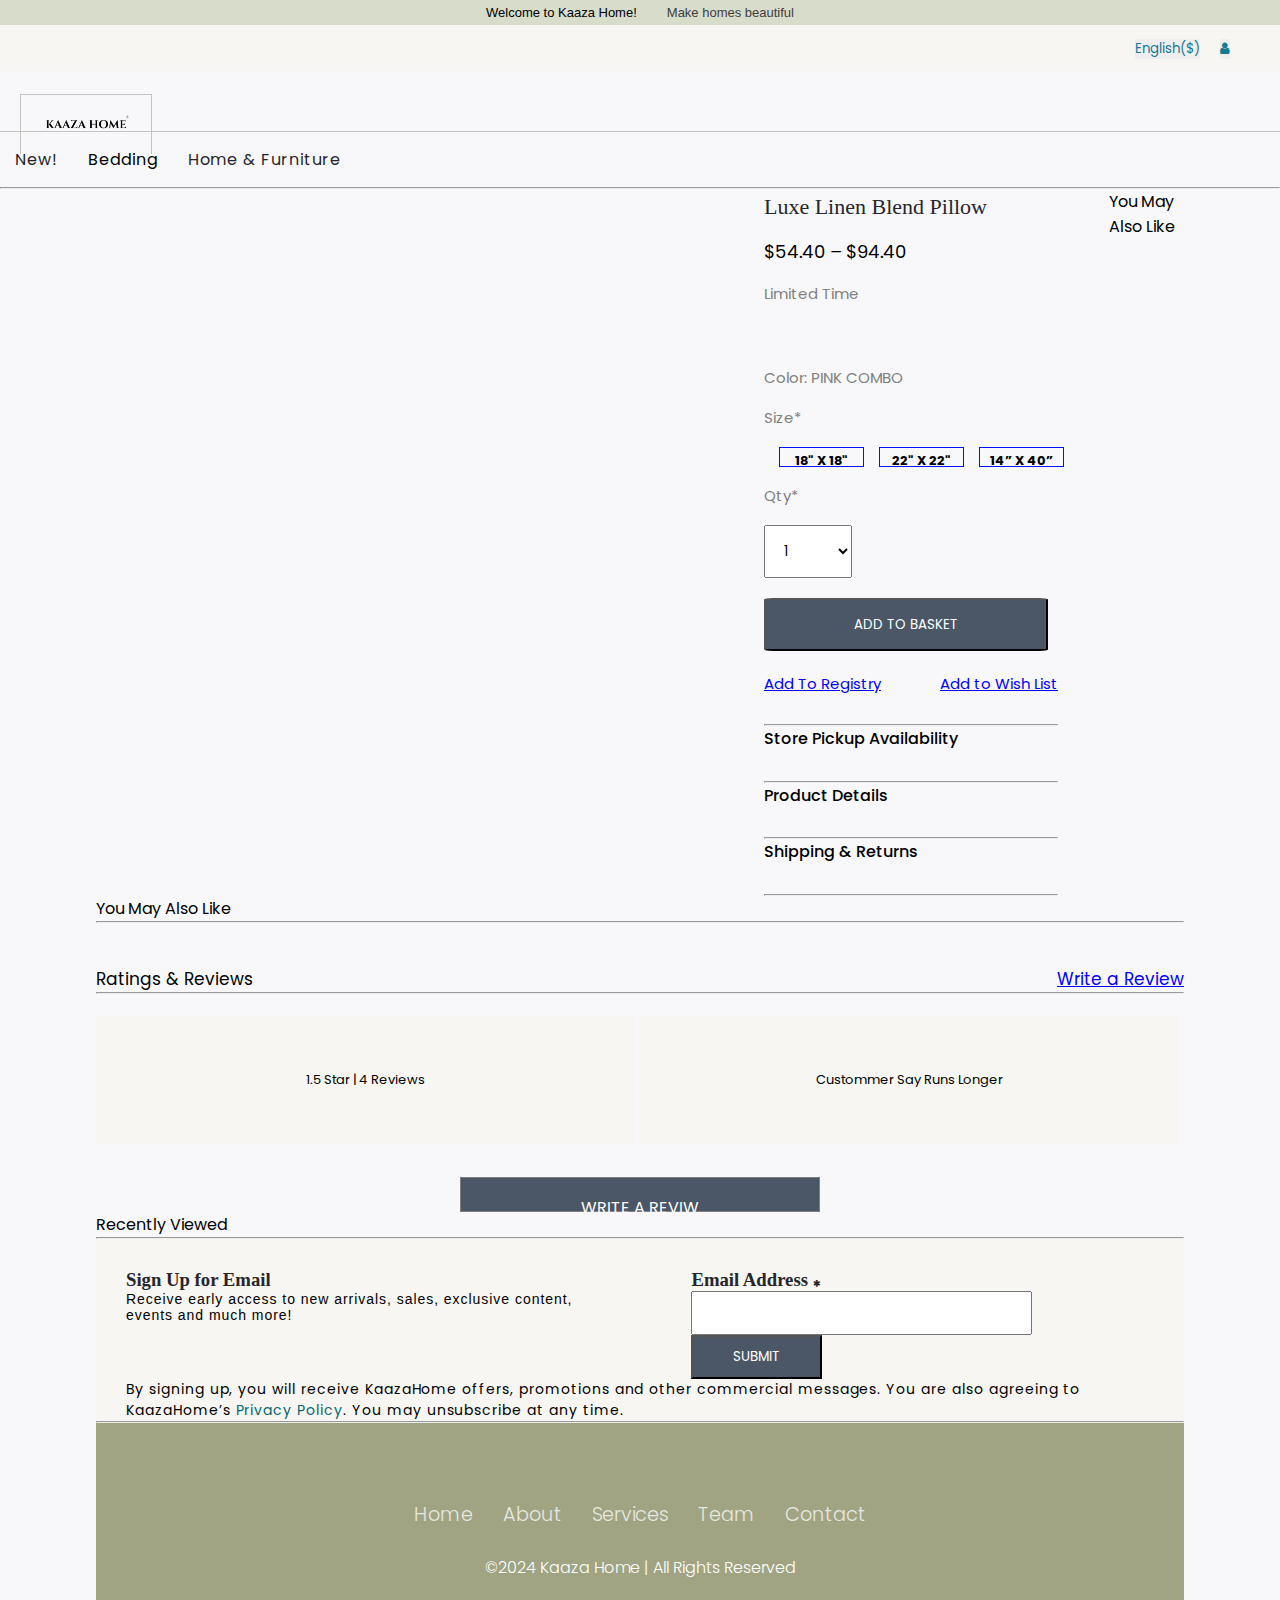
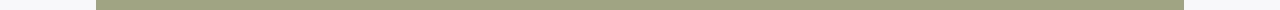
==== bed-product-detail.html @ cbc957a8 "alignment need to be fixed" ====
<!DOCTYPE html>
<html lang="en">

<head>
    <meta charset="UTF-8">
    <meta http-equiv="X-UA-Compatible" content="IE=edge">
    <meta name="viewport" content="width=device-width, initial-scale=1.0">

    <link rel="stylesheet" href="./styles/bed-product-detail.css">
    <link href="https://fonts.googleapis.com/icon?family=Material+Icons" rel="stylesheet">
    <link rel="stylesheet" href="https://cdnjs.cloudflare.com/ajax/libs/font-awesome/4.7.0/css/font-awesome.min.css">
    <script src="https://kit.fontawesome.com/yourcode.js" crossorigin="anonymous"></script>
    <link href="https://fonts.googleapis.com/icon?family=Material+Icons" rel="stylesheet">
    <title>Anthropologie Women's CLothing, Accesories & Home</title>
    <link rel="icon"
    href="https://encrypted-tbn0.gstatic.com/images?q=tbn:ANd9GcQ1QFXizHW4skIPtOpI9nmjdLZercU-9osBNoOgIk0&usqp=CAU"
    type="image/x-icon">
    <link rel="stylesheet" href="./styles/rishabh.css">
    <link rel="stylesheet" href="https://cdnjs.cloudflare.com/ajax/libs/font-awesome/4.7.0/css/font-awesome.min.css">
    
    <script
      src="https://kit.fontawesome.com/24c494a6b6.js"
      crossorigin="anonymous"
    ></script>
</head>

<body>
        <div id="navbar_main"></div>
    <div class="mini-container">
        <!-- mini-left start -->

        <div class="mini-left">
            <div class="mini-left-of-left">
                <div><img src="https://images.urbndata.com/is/image/Anthropologie/45457426AA_035_b15?$a15-pdp-detail-shot$&fit=constrain&qlt=80&wid=100" alt="" onclick="clickme(this)"></div>

                <div><img src="https://images.urbndata.com/is/image/Anthropologie/45457426AA_035_b10?$a15-pdp-detail-shot$&fit=constrain&qlt=80&wid=100" alt="" onclick="clickme(this)"></div>

                <div><img src="https://images.urbndata.com/is/image/Anthropologie/45457426AA_035_b?$a15-pdp-detail-shot$&fit=constrain&qlt=80&wid=100" alt="" onclick="clickme(this)"></div>

                <div><img src="https://images.urbndata.com/is/image/Anthropologie/45457426AA_035_b12?$a15-pdp-detail-shot$&fit=constrain&qlt=80&wid=100" alt="" onclick="clickme(this)"></div>

                <div><img src="https://images.urbndata.com/is/image/Anthropologie/45457426AA_035_b2?$a15-pdp-detail-shot$&fit=constrain&qlt=80&wid=100" alt="" onclick="clickme(this)"></div>
            </div>
            <div class="mini-left-of-right">
                <img id="imagebox" src="https://images.urbndata.com/is/image/Anthropologie/45457426AA_035_b15?$a15-pdp-detail-shot$&fit=constrain&fmt=webp&qlt=80&wid=720" alt="" href="bed-product-detail.html">
            </div>
        </div>
        <!-- mini-left end -->


        <!-- mini-right start -->

        <div class="mini-right">

            <!-- mini-right-of-left start -->
            <div class="mini-right-of-left">
                <h3>Luxe Linen Blend Pillow</h3>
                <p id="price">$54.40 – $94.40</p>
                <p>Limited Time</p>
                <img src="https://www.anthropologie.com/static/v3/images/afterpay-logo-231001209727d00dfee0998388656f3f.svg" alt="" id="afterpay"><br>
                <p>Color: PINK COMBO</p>
                <p>Size*</p>
                <div class="sixe-boses">
                    <div>18" X 18"</div>
                    <div>22" X 22"</div>
                    <div>14” X 40”</div>

                </div>
                <p>Qty*</p>
                <select id="sort">
                    <option value="">1</option>
                    <option value="">2</option>
                    <option value="">3</option>
                    <option value="">4</option>
                    <option value="">5</option>
                </select><br>
                <button id="add-to-cart">ADD TO BASKET</button>
                <div class="add-to-links">
                    <a href="">Add To Registry</a>
                    <a href="">Add to Wish List</a>
                </div>
                <hr id="right-of-left-hr">
                <h4 id="more-about-product">Store Pickup Availability</h4>
                <hr id="right-of-left-hr">
                <h4 id="more-about-product">Product Details</h4>
                <hr id="right-of-left-hr">
                <h4 id="more-about-product">Shipping & Returns</h4>
                <hr id="right-of-left-hr">
            </div>
            <!-- mini-right-of-right start -->

            <div class="mini-right-of-right">
                <p>You May Also Like</p>
                <img src="https://images.urbndata.com/is/image/Anthropologie/45467439AA_034_b?$an-category$&qlt=80&fit=constrain" alt="" >

                <img src="https://images.urbndata.com/is/image/Anthropologie/45407416AC_066_b?$an-category$&qlt=80&fit=constrain" alt="">

                <img src="https://images.urbndata.com/is/image/Anthropologie/A40632341_067_b?$an-category$&qlt=80&fit=constrain" alt="">

                <img src="https://images.urbndata.com/is/image/Anthropologie/65432916_012_b?$an-category$&qlt=80&fit=constrain" alt="">

                <img src="https://images.urbndata.com/is/image/Anthropologie/40632341_091_b?$an-category$&qlt=80&fit=constrain" alt="">

            </div>
        </div>
        <!-- mini-right end -->

    </div>
    <div class="mini-middle-part">
        <div>
            <p class="Also-Like-head">You May Also Like</p>
            <hr>
        </div>
        

        <div class="reviewsBox">
            <div id="rating-review">
                <p>Ratings & Reviews</p>
                <a href="">Write a Review</a>
            </div>
            <hr>
            <div class="rating-graphic">
                <div>1.5 Star | 4 Reviews</div>
                <div>Custommer Say Runs Longer</div>
            </div>
        </div>
        <div class="review-button">WRITE A REVIW</div>
        <div>
            <div>
                <p class="Also-Like-head">Recently Viewed</p>
                <hr>
            </div>



    </div>

    <div id="footer_main"></div>
</body>

</html>

<script type="module" src="./scripts/bed-detail.js">
    
</script>
---- styles/bed-product-detail.css ----
body {
    background-color: #f8f8fa;
    font-family: -apple-system, BlinkMacSystemFont, 'Segoe UI', Roboto, Oxygen, Ubuntu, Cantarell, 'Open Sans', 'Helvetica Neue', sans-serif;
}

a {
    text-decoration: none;
    color: inherit;
}

.mini-container {
    margin: auto;
    /* border: 1px solid red; */
    display: flex;
    gap: 2%;
    width: 85%;
}

.mini-left {
    /* border: 1px solid red; */
    display: flex;
    gap: 3%;
    width: 60%;
}

.mini-left-of-left {
    /* border: 1px solid red; */
    width: 15%;
}

.mini-left-of-left>div>img {
    /* border: 1px solid red; */
    width: 100%;
    margin-bottom: 4%;
    cursor: pointer;
}

.mini-left-of-right {
    /* border: 1px solid red; */
    width: 85%;
    cursor: pointer;
}

.mini-left-of-right>img {
    width: 100%;
    cursor: pointer;
}
/* mini-left end */
/* mini-right start */

.mini-right {
    /* border: 1px solid red; */
    display: flex;
    gap: 10%;
    width: 39%;
}

.mini-right-of-left {
    /* border: 1px solid rgb(47, 0, 255); */
    width: 70%;
}

.mini-right-of-left>h3 {
    font-size: 22px;
    margin-top: 5px;
    margin-bottom: 0px;
    font-weight: 400;
}

.mini-right-of-left>p {
    color: gray;
    font-size: 15px;
    margin: 6% 0%;
}

#price {
    color: black;
    font-size: 18px;
}

#afterpay {
    width: 40%;
    margin: 2% 0%;
    cursor: pointer;
}

.sixe-boses {
    /* border: 1px solid red; */
    width: 300px;
    display: flex;
    margin-bottom: 6%;
    cursor: pointer;
}

.sixe-boses>div {
    border: 1px solid rgb(0, 17, 255);
    height: 20px;
    width: 30%;
    font-size: 13px;
    text-align: center;
    vertical-align: center;
    margin-left: 5%;
    font-weight: bold;
    padding-top: 1%;
    cursor: pointer;
}

.sixe-boses>div:hover {
    border: 1px solid rgb(255, 0, 0);
}

#sort {
    padding: 5%;
    width: 30%;
}

#add-to-cart {
    margin: 7% 0%;
    padding: 5% 30%;
    border-radius: 3%;
    background-color: #4b5666;
    color: white;
    cursor: pointer;
}

#add-to-cart:hover {
    background-color: white;
    color: #4b5666;
}

.add-to-links {
    display: flex;
    justify-content: space-between;
    font-size: 12px;
}

.add-to-links>a {
    font-size: 10px;
}

.mini-right-of-left a {
    color: blue;
    font-size: 15px;
    text-decoration: underline;
}

#more-about-product {
    font-weight: 500;
}

#more-about-product:hover {
    color: green;
    cursor: pointer;
}

#right-of-left-hr {
    margin-top: 10%;
}

.mini-right-of-right {
    /* border: 1px solid rgb(0, 47, 255); */
    width: 20%;
}

.mini-right-of-right>p {
    text-align: center;
}

.mini-right-of-right>img {
    width: 100%;
    margin-bottom: 5%;
    cursor: pointer;
}
/* mini-right end */

.mini-middle-part {
    width: 85%;
    margin: auto;
}
/* rating and review start */

#rating-review {
    display: flex;
    justify-content: space-between;
    margin-top: 4%;
    font-size: 17px;
}

#rating-review>a {
    margin-bottom: 0%;
    text-decoration: underline;
    color: blue;
}

#rating-review+hr {
    margin: 0%;
}

.rating-graphic {
    display: flex;
    gap: 0.5%;
    text-align: center;
}

.rating-graphic>div {
    font-size: 13px;
    background-color: #f7f6f2;
    width: 49.5%;
    /* border: 1px solid red; */
    padding: 5% 0%;
    margin-top: 2%;
}

.review-button {
    border: 1px solid grey;
    margin: auto;
    width: 33%;
    height: 35px;
    margin-top: 3%;
    text-align: center;
    color: white;
    padding-top: 1.5%;
    background-color: #4b5666;
    cursor: pointer;
}

.review-button:hover {
    background-color: white;
    border: 1px solid grey;
    color: #4b5666;
}
---- styles/rishabh.css ----
#replacenavbar{
    display: flex;
    justify-content: center;
    background-color: #d8dccb;
    /* padding: 10px; */
}
.replacenavbar{
    padding: 5px 15px;
    font-size: 13px;
    font-family: Arial, Helvetica, sans-serif;
}
.replacenavbar a{
   color: rgb(63, 61, 61);
}

#right button{
   
    border: none;
}
#right a{
    color: #167a92;
    border: none;
}
#left button{
    color: #167a92;
    border: none;
}
.onhover_green{
    color: white;
}
.onhover_green:hover{
    color: #26262c;
}


#language{
    background-color: #f7f6f2;
    border-bottom: 1px solid #f7f6f2;
    /* display: block; */
    display: flex;
    gap :20px;
    justify-items: center;
    padding: 10px;

    justify-content: flex-end;
    padding-right: 50px;
    
}
#search-box{
    padding: 10px;
    /* border:solid 1px #1d565d; */
    color: #1d565d;
    border: none;
}
#search{
    display: flex;
    align-content: center;
    justify-content: space-between;
    padding-right: 30px;
    padding-left: 20px;
    border-bottom:solid 1px rgb(198, 194, 194);
  
}
#first{
    display: flex;
   
    height: 60px;
    align-content: center;
    justify-content: space-around;
}
#last{
    display: flex;
   margin: 10px;
   /* border: solid 1px red; */
   /* justify-content: center; */
    margin-right: 70px;
    align-content: center;
    align-items: center;
    gap: 30px;
    justify-content: space-around;
    height: 100%;

}
#last1{
    display: flex;
    margin-top: 23px;

    border: solid 1px #1d565d;
    color: #1d565d;
    border-radius: 5px;
     align-content: center;
     align-items: center;
     justify-content: space-around;
     height: 100%;
     gap: 50px;
     padding: 5px 10px;
}
#toggle{
    display: flex;
    gap: 30px;
    margin: 15px 15px;
    color: #26262c;   
   font-family: 'Times New Roman', Times, serif;
    height: 100%;
    letter-spacing: .06rem;
   
}
#toggle div:hover{
    color: #046673;
    cursor: pointer;    
}

#a,#b{
    height: 100%;
    display: flex;
    margin-top: 23px;
    
    padding: 0px 15px 0px 15px;
    align-items: center;
    align-content: center;
    border:solid 1px rgb(198, 194, 194);
   border-bottom: none;
   
    justify-content: center;
   
}
#a{
    border-top: solid 4px
    
#167a92;
}
   


#footer{
    
    background-color: #f7f6f2;
    display: flex;
    justify-content: space-between;
    padding: 30px;
}

#signup_para{
  
    height: 100px;
    width: 45%;
}
#signup_para p{
    color: var(--text-medium);
    font-family: sans-serif;
    letter-spacing: .06rem;
   font-size: 14px;
    padding-bottom: 10px;
}

#sign_input{
 
    height: 100px;
    width: 45%;
}
#para a{
    color: #046673;
}
#para{
    color: var(--text-medium);
    font: Avenir Book,sans-serif;
    letter-spacing: .06rem;
   
    padding-bottom: 10px;
    font-size: 14px;

    padding: 0px 30px;
   
    margin-top: -20px;
    background-color: #f7f6f2;
}
#sign_input button{
    background-color: #4b5666;
    color: white;
    
}
#sign_input button,#sign_input input{
   padding: 10px 40px;

}

hr{
    background-color: #f7f6f2;
}
h3{
    color: #26262c;
    font-family: 'Times New Roman', Times, serif;
}
#footer2{
    
     height: 400px;
     background-color: #f7f6f2;
    
}
 #main{
   
    width: 80%;
    height: 100%;
    margin: auto;
    display: grid;
   
    font-style: normal;
    font-weight: 400;
    color: #26262c;
    
    font-size: 14px;
    grid-template-columns: repeat(5,22%);
}

li{
    color: #4c4745;
    text-decoration: none;
    padding: 5px;
    cursor: pointer;
    line-height: 18px;
}
ul {
    list-style-type: none;
   }

   li:hover {
    text-decoration: underline;
}
#twitter{
   
    height: 100px;
    display: flex;
    justify-content: center;
    align-content: center;
    align-items: center;
    background-color: #f7f6f2;
   padding-left: 10px;
}
#twitter span {
    
    background-color: #f7f6f2;
   padding-left: 10px;
}
#shine_img{
    display: flex;
    margin: auto;
    justify-content: center;
    padding: 0px 0px 30px ;
    background-color: #f7f6f2;

}
#shine_img img{
    width: 90%;
    background-color: #f7f6f2;
}
#usa{
    display: flex;
   
    margin: auto;
    justify-content: center;
    background-color: #f7f6f2;
}
#term{
    width: 90%;
    display: flex;
   
    margin: auto;
    font-size: 12px;
    padding-top: 30px;
    background-color: #f7f6f2;
   
}
.term_condition_blueColor{
    color: #829cae;
    background-color: #f7f6f2;
}
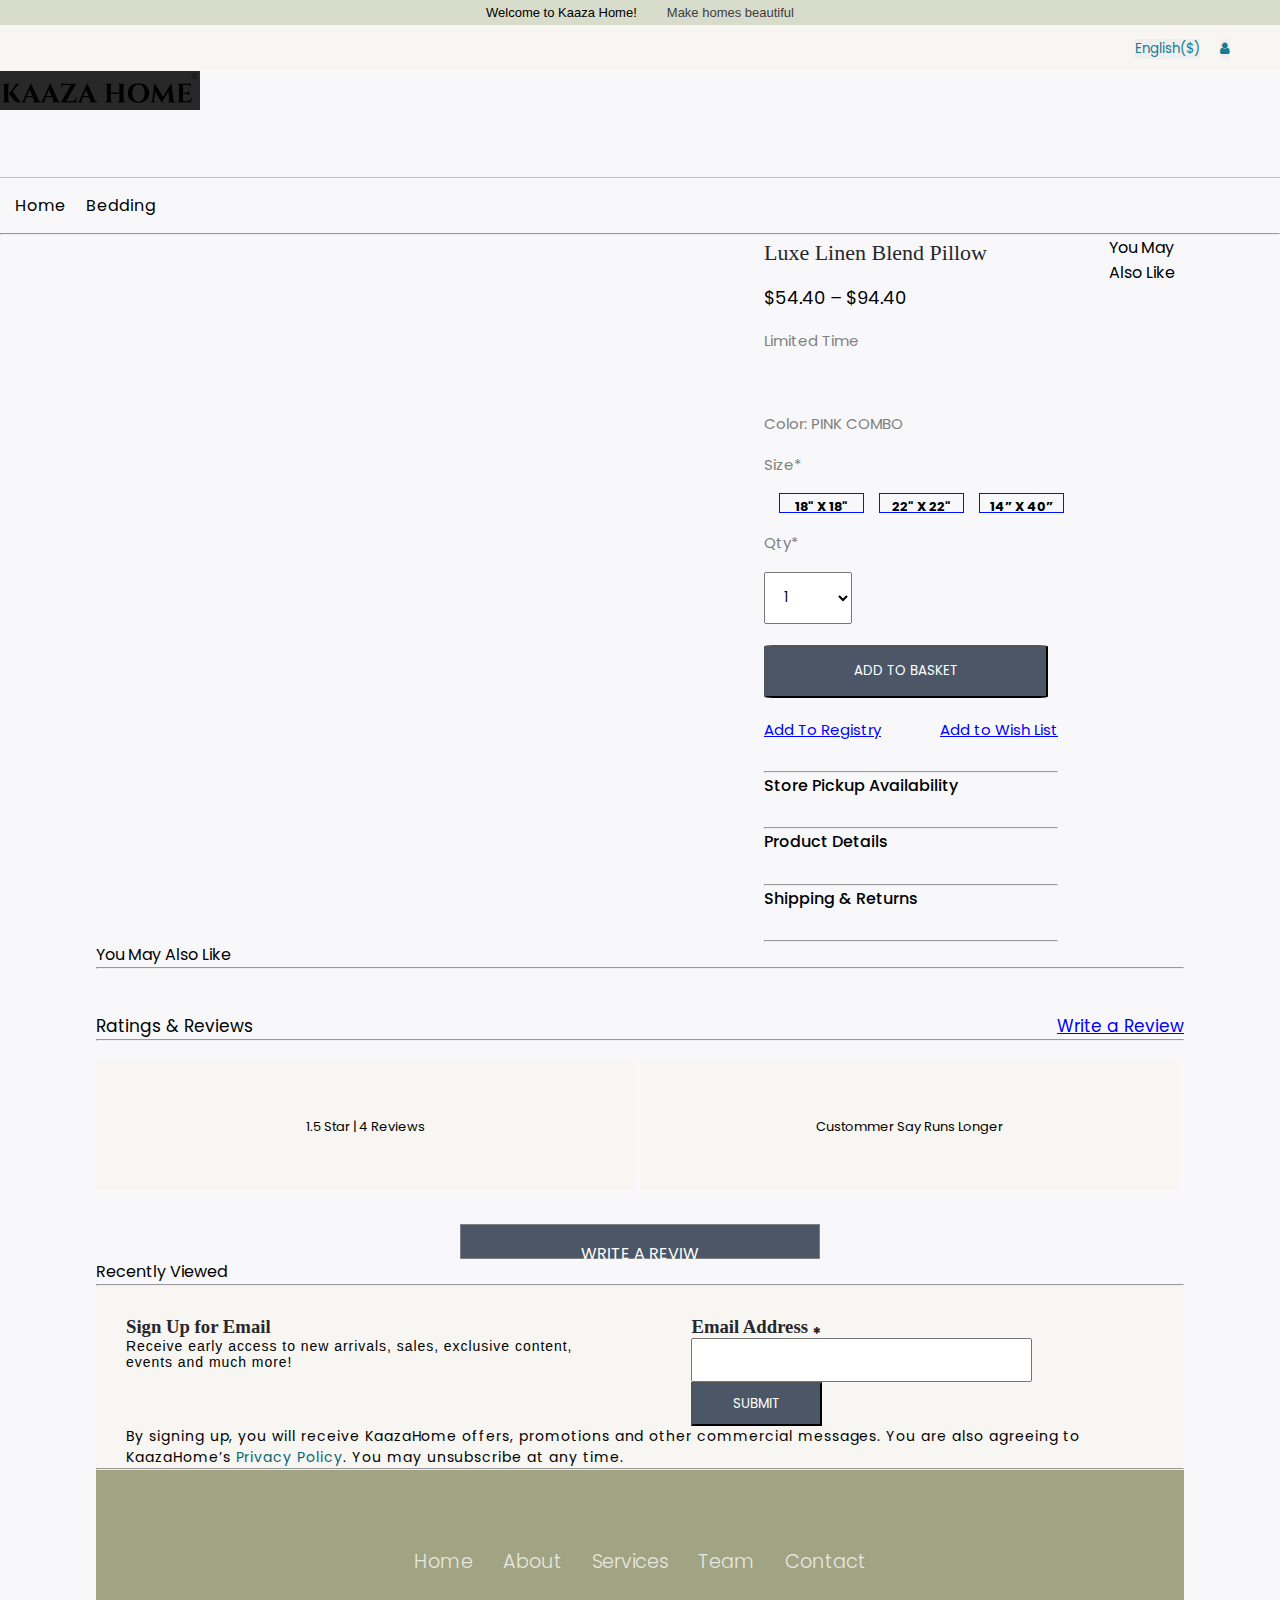
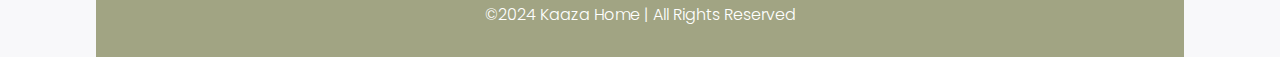
==== commit 8e8db03a: "minor changes" ====
--- a/bed-product-detail.html
+++ b/bed-product-detail.html
@@ -11,7 +11,7 @@
     <link rel="stylesheet" href="https://cdnjs.cloudflare.com/ajax/libs/font-awesome/4.7.0/css/font-awesome.min.css">
     <script src="https://kit.fontawesome.com/yourcode.js" crossorigin="anonymous"></script>
     <link href="https://fonts.googleapis.com/icon?family=Material+Icons" rel="stylesheet">
-    <title>Anthropologie Women's CLothing, Accesories & Home</title>
+    <title>Kaaza Home</title>
     <link rel="icon"
     href="https://encrypted-tbn0.gstatic.com/images?q=tbn:ANd9GcQ1QFXizHW4skIPtOpI9nmjdLZercU-9osBNoOgIk0&usqp=CAU"
     type="image/x-icon">
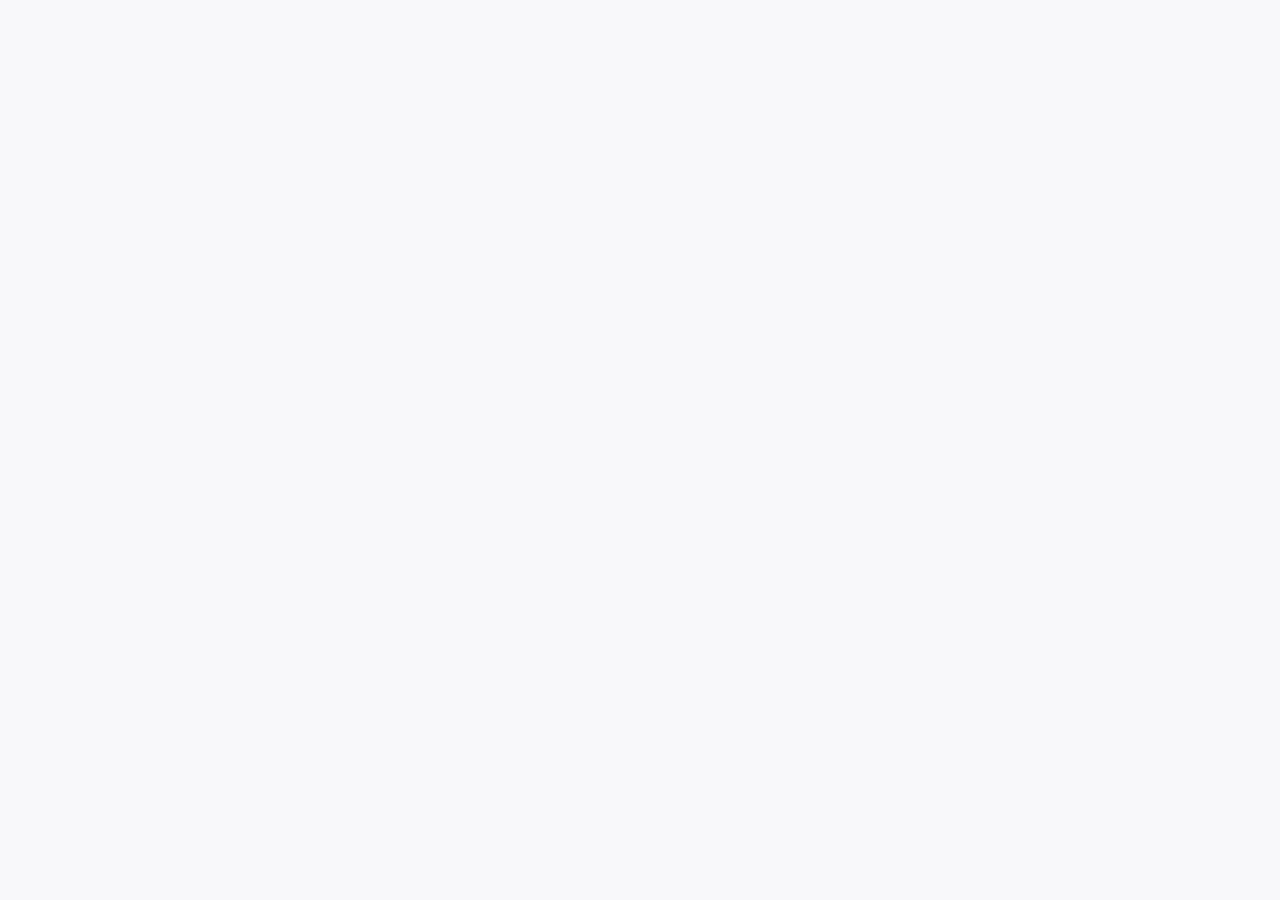
==== commit 77b63152: "Responsive pages added" ====
--- a/bed-product-detail.html
+++ b/bed-product-detail.html
@@ -13,36 +13,44 @@
     <link href="https://fonts.googleapis.com/icon?family=Material+Icons" rel="stylesheet">
     <title>Kaaza Home</title>
     <link rel="icon"
-    href="https://encrypted-tbn0.gstatic.com/images?q=tbn:ANd9GcQ1QFXizHW4skIPtOpI9nmjdLZercU-9osBNoOgIk0&usqp=CAU"
-    type="image/x-icon">
+        href="https://encrypted-tbn0.gstatic.com/images?q=tbn:ANd9GcQ1QFXizHW4skIPtOpI9nmjdLZercU-9osBNoOgIk0&usqp=CAU"
+        type="image/x-icon">
     <link rel="stylesheet" href="./styles/rishabh.css">
     <link rel="stylesheet" href="https://cdnjs.cloudflare.com/ajax/libs/font-awesome/4.7.0/css/font-awesome.min.css">
-    
-    <script
-      src="https://kit.fontawesome.com/24c494a6b6.js"
-      crossorigin="anonymous"
-    ></script>
+
+    <script src="https://kit.fontawesome.com/24c494a6b6.js" crossorigin="anonymous"></script>
 </head>
 
 <body>
-        <div id="navbar_main"></div>
-    <div class="mini-container">
+    <div class=" mini-container">
         <!-- mini-left start -->
 
         <div class="mini-left">
             <div class="mini-left-of-left">
-                <div><img src="https://images.urbndata.com/is/image/Anthropologie/45457426AA_035_b15?$a15-pdp-detail-shot$&fit=constrain&qlt=80&wid=100" alt="" onclick="clickme(this)"></div>
+                <div><img
+                        src="https://images.urbndata.com/is/image/Anthropologie/45457426AA_035_b15?$a15-pdp-detail-shot$&fit=constrain&qlt=80&wid=100"
+                        alt="" onclick="clickme(this)"></div>
 
-                <div><img src="https://images.urbndata.com/is/image/Anthropologie/45457426AA_035_b10?$a15-pdp-detail-shot$&fit=constrain&qlt=80&wid=100" alt="" onclick="clickme(this)"></div>
+                <div><img
+                        src="https://images.urbndata.com/is/image/Anthropologie/45457426AA_035_b10?$a15-pdp-detail-shot$&fit=constrain&qlt=80&wid=100"
+                        alt="" onclick="clickme(this)"></div>
 
-                <div><img src="https://images.urbndata.com/is/image/Anthropologie/45457426AA_035_b?$a15-pdp-detail-shot$&fit=constrain&qlt=80&wid=100" alt="" onclick="clickme(this)"></div>
+                <div><img
+                        src="https://images.urbndata.com/is/image/Anthropologie/45457426AA_035_b?$a15-pdp-detail-shot$&fit=constrain&qlt=80&wid=100"
+                        alt="" onclick="clickme(this)"></div>
 
-                <div><img src="https://images.urbndata.com/is/image/Anthropologie/45457426AA_035_b12?$a15-pdp-detail-shot$&fit=constrain&qlt=80&wid=100" alt="" onclick="clickme(this)"></div>
+                <div><img
+                        src="https://images.urbndata.com/is/image/Anthropologie/45457426AA_035_b12?$a15-pdp-detail-shot$&fit=constrain&qlt=80&wid=100"
+                        alt="" onclick="clickme(this)"></div>
 
-                <div><img src="https://images.urbndata.com/is/image/Anthropologie/45457426AA_035_b2?$a15-pdp-detail-shot$&fit=constrain&qlt=80&wid=100" alt="" onclick="clickme(this)"></div>
+                <div><img
+                        src="https://images.urbndata.com/is/image/Anthropologie/45457426AA_035_b2?$a15-pdp-detail-shot$&fit=constrain&qlt=80&wid=100"
+                        alt="" onclick="clickme(this)"></div>
             </div>
             <div class="mini-left-of-right">
-                <img id="imagebox" src="https://images.urbndata.com/is/image/Anthropologie/45457426AA_035_b15?$a15-pdp-detail-shot$&fit=constrain&fmt=webp&qlt=80&wid=720" alt="" href="bed-product-detail.html">
+                <img id="imagebox"
+                    src="https://images.urbndata.com/is/image/Anthropologie/45457426AA_035_b15?$a15-pdp-detail-shot$&fit=constrain&fmt=webp&qlt=80&wid=720"
+                    alt="" href="bed-product-detail.html">
             </div>
         </div>
         <!-- mini-left end -->
@@ -50,14 +58,15 @@
 
         <!-- mini-right start -->
 
-        <div class="mini-right">
+        <!-- <div class="mini-right">
 
-            <!-- mini-right-of-left start -->
+
             <div class="mini-right-of-left">
                 <h3>Luxe Linen Blend Pillow</h3>
                 <p id="price">$54.40 – $94.40</p>
                 <p>Limited Time</p>
-                <img src="https://www.anthropologie.com/static/v3/images/afterpay-logo-231001209727d00dfee0998388656f3f.svg" alt="" id="afterpay"><br>
+                <img src="https://www.anthropologie.com/static/v3/images/afterpay-logo-231001209727d00dfee0998388656f3f.svg"
+                    alt="" id="afterpay"><br>
                 <p>Color: PINK COMBO</p>
                 <p>Size*</p>
                 <div class="sixe-boses">
@@ -87,31 +96,38 @@
                 <h4 id="more-about-product">Shipping & Returns</h4>
                 <hr id="right-of-left-hr">
             </div>
-            <!-- mini-right-of-right start -->
+
 
             <div class="mini-right-of-right">
                 <p>You May Also Like</p>
-                <img src="https://images.urbndata.com/is/image/Anthropologie/45467439AA_034_b?$an-category$&qlt=80&fit=constrain" alt="" >
+                <img src="https://images.urbndata.com/is/image/Anthropologie/45467439AA_034_b?$an-category$&qlt=80&fit=constrain"
+                    alt="">
 
-                <img src="https://images.urbndata.com/is/image/Anthropologie/45407416AC_066_b?$an-category$&qlt=80&fit=constrain" alt="">
+                <img src="https://images.urbndata.com/is/image/Anthropologie/45407416AC_066_b?$an-category$&qlt=80&fit=constrain"
+                    alt="">
 
-                <img src="https://images.urbndata.com/is/image/Anthropologie/A40632341_067_b?$an-category$&qlt=80&fit=constrain" alt="">
+                <img src="https://images.urbndata.com/is/image/Anthropologie/A40632341_067_b?$an-category$&qlt=80&fit=constrain"
+                    alt="">
 
-                <img src="https://images.urbndata.com/is/image/Anthropologie/65432916_012_b?$an-category$&qlt=80&fit=constrain" alt="">
+                <img src="https://images.urbndata.com/is/image/Anthropologie/65432916_012_b?$an-category$&qlt=80&fit=constrain"
+                    alt="">
 
-                <img src="https://images.urbndata.com/is/image/Anthropologie/40632341_091_b?$an-category$&qlt=80&fit=constrain" alt="">
+                <img src="https://images.urbndata.com/is/image/Anthropologie/40632341_091_b?$an-category$&qlt=80&fit=constrain"
+                    alt="">
 
             </div>
-        </div>
+        </div> -->
+
         <!-- mini-right end -->
 
     </div>
+    <!--     
     <div class="mini-middle-part">
         <div>
             <p class="Also-Like-head">You May Also Like</p>
             <hr>
         </div>
-        
+
 
         <div class="reviewsBox">
             <div id="rating-review">
@@ -131,15 +147,13 @@
                 <hr>
             </div>
 
+        </div> -->
 
 
-    </div>
-
-    <div id="footer_main"></div>
 </body>
 
 </html>
 
 <script type="module" src="./scripts/bed-detail.js">
-    
+
 </script>--- a/styles/bed-product-detail.css
+++ b/styles/bed-product-detail.css
@@ -1,37 +1,33 @@
 body {
     background-color: #f8f8fa;
-    font-family: -apple-system, BlinkMacSystemFont, 'Segoe UI', Roboto, Oxygen, Ubuntu, Cantarell, 'Open Sans', 'Helvetica Neue', sans-serif;
+    /* font-family: -apple-system, BlinkMacSystemFont, 'Segoe UI', Roboto, Oxygen, Ubuntu, Cantarell, 'Open Sans', 'Helvetica Neue', sans-serif; */
 }
 
 a {
     text-decoration: none;
-    color: inherit;
+    /* color: inherit; */
 }
 
 .mini-container {
     margin: auto;
-    /* border: 1px solid red; */
     display: flex;
     gap: 2%;
     width: 85%;
 }
 
 .mini-left {
-    /* border: 1px solid red; */
     display: flex;
     gap: 3%;
     width: 60%;
 }
 
 .mini-left-of-left {
-    /* border: 1px solid red; */
     width: 15%;
 }
 
 .mini-left-of-left>div>img {
     /* border: 1px solid red; */
     width: 100%;
-    margin-bottom: 4%;
     cursor: pointer;
 }
 
@@ -45,6 +41,7 @@
     width: 100%;
     cursor: pointer;
 }
+
 /* mini-left end */
 /* mini-right start */
 
@@ -171,12 +168,14 @@
     margin-bottom: 5%;
     cursor: pointer;
 }
+
 /* mini-right end */
 
 .mini-middle-part {
     width: 85%;
     margin: auto;
 }
+
 /* rating and review start */
 
 #rating-review {
--- a/styles/rishabh.css
+++ b/styles/rishabh.css
@@ -1,276 +1,404 @@
-#replacenavbar{
+#replacenavbar {
     display: flex;
     justify-content: center;
-    background-color: #d8dccb;
-    /* padding: 10px; */
-}
-.replacenavbar{
-    padding: 5px 15px;
-    font-size: 13px;
+    background-color: black;
+    color: white;
+}
+
+.replacenavbar {
+    padding: 10px 15px;
+    font-size: 17px;
     font-family: Arial, Helvetica, sans-serif;
 }
-.replacenavbar a{
-   color: rgb(63, 61, 61);
-}
-
-#right button{
-   
+
+.replacenavbar a {
+    color: rgb(63, 61, 61);
+}
+
+#right button,
+#left button {
     border: none;
 }
-#right a{
+
+#right a,
+#left button {
     color: #167a92;
-    border: none;
-}
-#left button{
-    color: #167a92;
-    border: none;
-}
-.onhover_green{
+}
+
+.onhover_green {
     color: white;
 }
-.onhover_green:hover{
+
+.onhover_green:hover {
     color: #26262c;
 }
 
-
-#language{
-    background-color: #f7f6f2;
+#language {
     border-bottom: 1px solid #f7f6f2;
-    /* display: block; */
-    display: flex;
-    gap :20px;
+    display: flex;
+    gap: 20px;
     justify-items: center;
     padding: 10px;
-
     justify-content: flex-end;
     padding-right: 50px;
-    
-}
-#search-box{
+}
+
+.navbar-logo-heading {
+    display: flex;
+    flex-direction: row;
+    justify-content: space-between;
+    padding: 5px;
+    background-color: #f7f6f2;
+}
+
+.logoImg {
+    margin-left: 20px;
+}
+
+/* #search-box {
     padding: 10px;
-    /* border:solid 1px #1d565d; */
     color: #1d565d;
     border: none;
 }
-#search{
+
+#search {
     display: flex;
     align-content: center;
     justify-content: space-between;
     padding-right: 30px;
     padding-left: 20px;
-    border-bottom:solid 1px rgb(198, 194, 194);
-  
-}
-#first{
-    display: flex;
-   
+    border-bottom: solid 1px rgb(198, 194, 194);
+}
+
+#first {
+    display: flex;
     height: 60px;
     align-content: center;
     justify-content: space-around;
 }
-#last{
-    display: flex;
-   margin: 10px;
-   /* border: solid 1px red; */
-   /* justify-content: center; */
+
+#last {
+    display: flex;
+    margin: 10px;
     margin-right: 70px;
     align-content: center;
     align-items: center;
     gap: 30px;
     justify-content: space-around;
     height: 100%;
-
-}
-#last1{
+}
+
+#last1 {
     display: flex;
     margin-top: 23px;
-
     border: solid 1px #1d565d;
     color: #1d565d;
     border-radius: 5px;
-     align-content: center;
-     align-items: center;
-     justify-content: space-around;
-     height: 100%;
-     gap: 50px;
-     padding: 5px 10px;
-}
-#toggle{
+    align-content: center;
+    align-items: center;
+    justify-content: space-around;
+    height: 100%;
+    gap: 50px;
+    padding: 5px 10px;
+} */
+
+#toggle {
     display: flex;
     gap: 30px;
-    margin: 15px 15px;
-    color: #26262c;   
-   font-family: 'Times New Roman', Times, serif;
+    margin-top: 15px;
+    color: #26262c;
+    margin-left: 20px;
+    font-family: 'Times New Roman', Times, serif;
     height: 100%;
+    font-size: 17px;
     letter-spacing: .06rem;
-   
-}
-#toggle div:hover{
-    color: #046673;
-    cursor: pointer;    
-}
-
-#a,#b{
+}
+
+#a,
+#b {
     height: 100%;
     display: flex;
     margin-top: 23px;
-    
-    padding: 0px 15px 0px 15px;
+    padding: 0px 15px;
     align-items: center;
     align-content: center;
-    border:solid 1px rgb(198, 194, 194);
-   border-bottom: none;
-   
+    border: solid 1px rgb(198, 194, 194);
+    border-bottom: none;
     justify-content: center;
-   
-}
-#a{
-    border-top: solid 4px
-    
-#167a92;
-}
-   
-
-
-#footer{
-    
+}
+
+#a {
+    border-top: solid 4px #167a92;
+}
+
+#footer {
     background-color: #f7f6f2;
     display: flex;
     justify-content: space-between;
     padding: 30px;
-}
-
-#signup_para{
-  
+    width: 100%;
+}
+
+#signup_para {
     height: 100px;
     width: 45%;
 }
-#signup_para p{
+
+#signup_para p {
     color: var(--text-medium);
     font-family: sans-serif;
     letter-spacing: .06rem;
-   font-size: 14px;
+    font-size: 14px;
     padding-bottom: 10px;
 }
 
-#sign_input{
- 
+#sign_input {
     height: 100px;
     width: 45%;
 }
-#para a{
+
+#para a {
     color: #046673;
 }
-#para{
+
+#para {
     color: var(--text-medium);
-    font: Avenir Book,sans-serif;
+    font: Avenir Book, sans-serif;
     letter-spacing: .06rem;
-   
-    padding-bottom: 10px;
     font-size: 14px;
-
     padding: 0px 30px;
-   
-    margin-top: -20px;
-    background-color: #f7f6f2;
-}
-#sign_input button{
+    margin-top: -15px;
+    padding-bottom: 20px;
+    width: 100;
+    background-color: #f7f6f2;
+}
+
+#sign_input button {
     background-color: #4b5666;
     color: white;
-    
-}
-#sign_input button,#sign_input input{
-   padding: 10px 40px;
-
-}
-
-hr{
-    background-color: #f7f6f2;
-}
-h3{
+}
+
+#sign_input button,
+#sign_input input {
+    padding: 10px 40px;
+}
+
+
+h3 {
     color: #26262c;
     font-family: 'Times New Roman', Times, serif;
 }
-#footer2{
-    
-     height: 400px;
-     background-color: #f7f6f2;
-    
-}
- #main{
-   
+
+#footer2 {
+    height: 400px;
+    background-color: #f7f6f2;
+}
+
+#main {
     width: 80%;
     height: 100%;
     margin: auto;
     display: grid;
-   
     font-style: normal;
     font-weight: 400;
     color: #26262c;
-    
     font-size: 14px;
-    grid-template-columns: repeat(5,22%);
-}
-
-li{
+    grid-template-columns: repeat(5, 22%);
+}
+
+li {
     color: #4c4745;
     text-decoration: none;
     padding: 5px;
     cursor: pointer;
     line-height: 18px;
 }
+
 ul {
     list-style-type: none;
-   }
-
-   li:hover {
+}
+
+li:hover {
     text-decoration: underline;
 }
-#twitter{
-   
+
+#twitter {
     height: 100px;
     display: flex;
     justify-content: center;
     align-content: center;
     align-items: center;
     background-color: #f7f6f2;
-   padding-left: 10px;
-}
+    padding-left: 10px;
+}
+
 #twitter span {
-    
-    background-color: #f7f6f2;
-   padding-left: 10px;
-}
-#shine_img{
+    background-color: #f7f6f2;
+    padding-left: 10px;
+}
+
+#shine_img {
     display: flex;
     margin: auto;
     justify-content: center;
-    padding: 0px 0px 30px ;
-    background-color: #f7f6f2;
-
-}
-#shine_img img{
+    padding: 0px 0px 30px;
+    background-color: #f7f6f2;
+}
+
+#shine_img img {
     width: 90%;
     background-color: #f7f6f2;
 }
-#usa{
-    display: flex;
-   
+
+#usa {
+    display: flex;
     margin: auto;
     justify-content: center;
     background-color: #f7f6f2;
 }
-#term{
+
+#term {
     width: 90%;
     display: flex;
-   
     margin: auto;
     font-size: 12px;
     padding-top: 30px;
     background-color: #f7f6f2;
-   
-}
-.term_condition_blueColor{
+}
+
+.term_condition_blueColor {
     color: #829cae;
     background-color: #f7f6f2;
+}
+
+
+
+
+/* ------------------------------------ */
+
+@media (max-width: 992px) {
+    #main {
+        grid-template-columns: repeat(3, 33.33%);
+    }
+
+    #first,
+    #last {
+        flex-direction: column;
+        align-items: center;
+    }
+
+    #footer {
+        flex-direction: row;
+        align-items: center;
+    }
+
+    #signup_para,
+    #sign_input {
+        width: 80%;
+        margin: 10px auto;
+    }
+}
+
+@media (max-width: 768px) {
+    #replacenavbar {
+        flex-direction: row;
+        align-items: center;
+    }
+
+    #language {
+        flex-direction: row;
+        align-items: center;
+    }
+
+    #footer {
+        flex-direction: row;
+        align-items: center;
+    }
+
+    #main {
+        grid-template-columns: repeat(2, 50%);
+    }
+
+
+    #last,
+    #last1,
+    #toggle {
+        flex-direction: row;
+    }
+
+    #sign_input button {
+        margin-top: 5px;
+        padding: 10px;
+        margin-left: 10px;
+    }
+
+    #signup_para,
+    #sign_input {
+        width: 90%;
+    }
+}
+
+@media (max-width: 480px) {
+    #replacenavbar {
+        padding: 5px;
+    }
+
+    .replacenavbar {
+        font-size: 12px;
+    }
+
+    #main {
+        grid-template-columns: 100%;
+    }
+
+    #footer {
+        flex-direction: column;
+        padding-left: 10px;
+    }
+
+    #signup_para p {
+        font-size: 10px;
+        padding-bottom: 0px;
+    }
+
+    #sign_input {
+        margin-top: -20px;
+    }
+
+    #sign_input button {
+        padding: 3px 5px 3px 5px;
+        margin-top: 15px;
+        margin-left: 8px;
+    }
+
+    #para {
+        font-size: 9px;
+        text-align: justify;
+    }
+
+    #footer2 {
+        height: auto;
+        padding: 20px;
+    }
+
+    li {
+        font-size: 12px;
+        padding: 10px;
+    }
+}
+
+@media (max-width: 425px) {
+    #language {
+        padding-right: 20px;
+    }
+
+    #sign_input button {
+        padding: 3px 5px 3px 5px;
+        margin-top: 5px;
+        margin-left: 0px;
+    }
+
+    #para {
+        padding-top: 20px;
+    }
 }